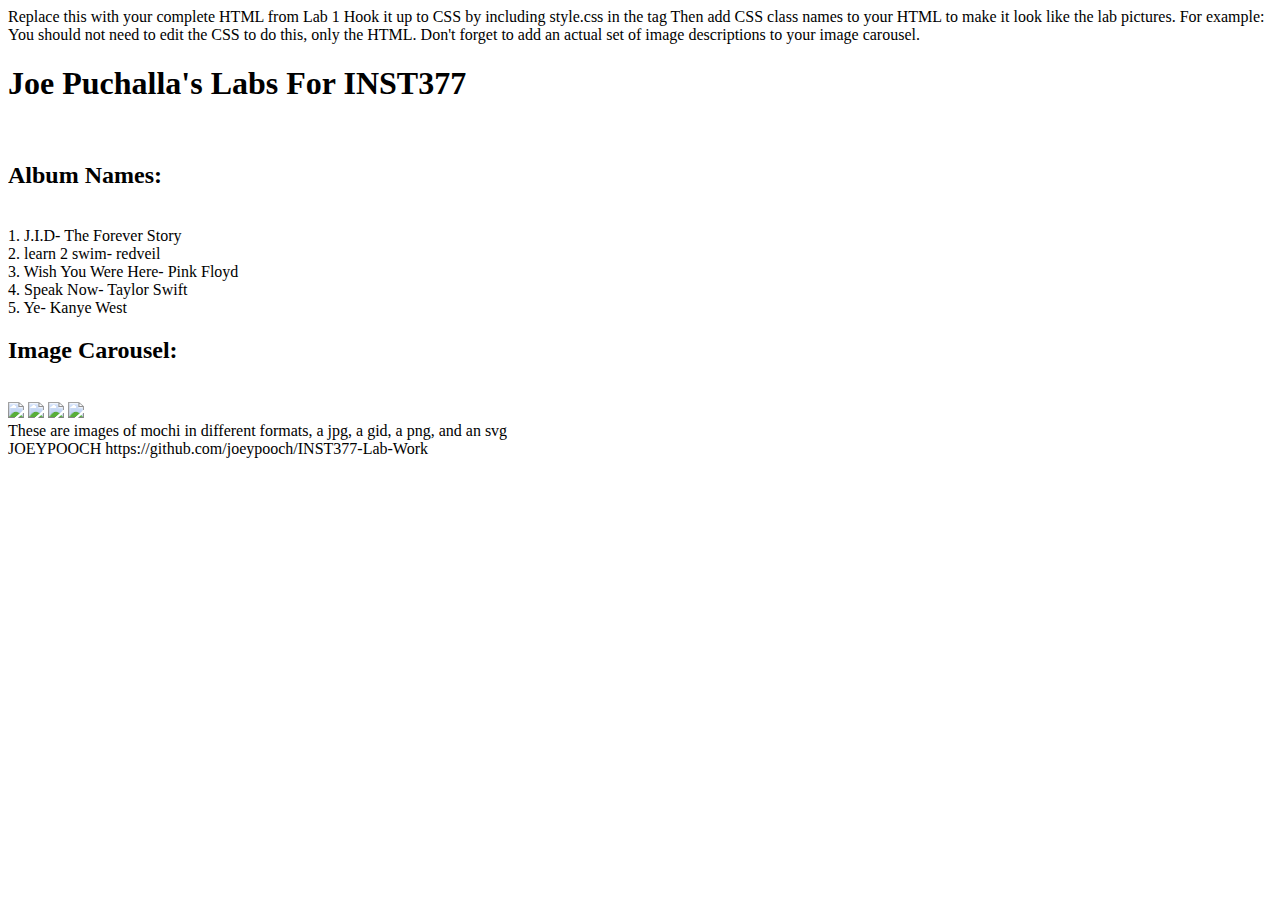
==== client/lab_2/index.html @ 88124422 "Update index.html" ====
Replace this with your complete HTML from Lab 1

Hook it up to CSS by including style.css in the <head> tag

Then add CSS class names to your HTML to make it look like the lab pictures.
For example: <div class="selector">

You should not need to edit the CSS to do this, only the HTML.

Don't forget to add an actual set of image descriptions to your image carousel.

<html lang="en">
    <head>
        <link rel="stylesheet" href="client/lab_2/style.css">
        <meta charset="UTF-8">
        <meta http-equiv="X-UA-Compatible" content="IE=edge">
        <meta name="viewport" content="width=device-width, initial-scale=1.0">
        
        <title>Joe Puchalla's Labs For INST377</title>
        
    </head>

<body>
    <header><b><h1>Joe Puchalla's Labs For INST377</h1></b></header><br>
    <h2><b>Album Names:</b></h2><br>
    1. J.I.D- The Forever Story <br>
    2. learn 2 swim- redveil <br>
    3. Wish You Were Here- Pink Floyd <br>
    4. Speak Now- Taylor Swift <br>
    5. Ye- Kanye West<br>

    <h2><b>Image Carousel:</b></h2> <br>
    <grid class='grid'>
    <img src="client/lab_1/images/mochi.jpg"/>
    <img src="client/lab_1/images/mochi.gif"/>
    <img src="client/lab_1/images/mochi.png"/>
    <img src="client/lab_1/images/mochi.svg"/>
    <br> These are images of mochi in different formats, a jpg, a gid, a png, and an svg
    </grid>
    
    
    <br> JOEYPOOCH https://github.com/joeypooch/INST377-Lab-Work
</body>
</html>
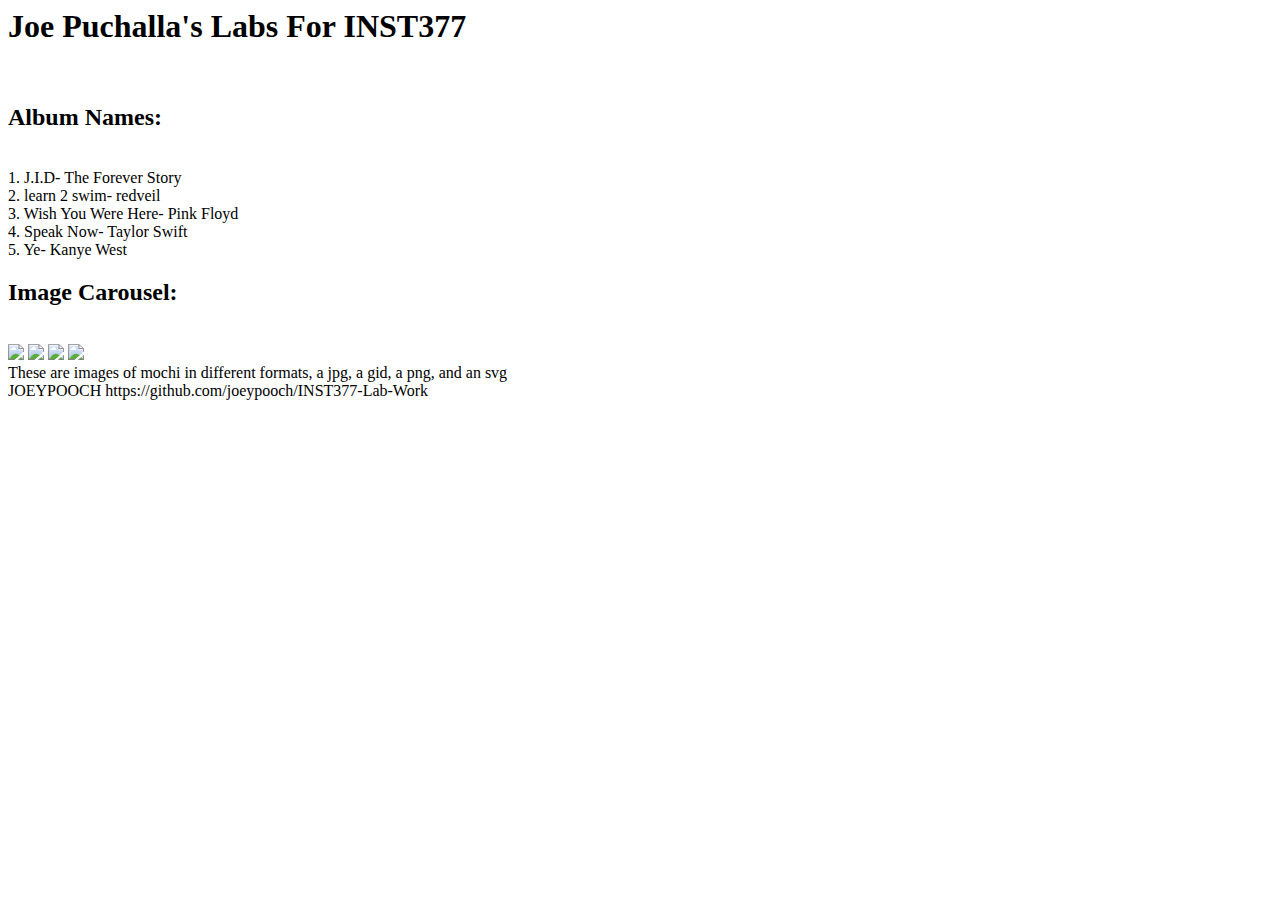
==== commit 5c6e2ac2: "rm instuctions" ====
--- a/client/lab_2/index.html
+++ b/client/lab_2/index.html
@@ -1,14 +1,3 @@
-Replace this with your complete HTML from Lab 1
-
-Hook it up to CSS by including style.css in the <head> tag
-
-Then add CSS class names to your HTML to make it look like the lab pictures.
-For example: <div class="selector">
-
-You should not need to edit the CSS to do this, only the HTML.
-
-Don't forget to add an actual set of image descriptions to your image carousel.
-
 <html lang="en">
     <head>
         <link rel="stylesheet" href="client/lab_2/style.css">
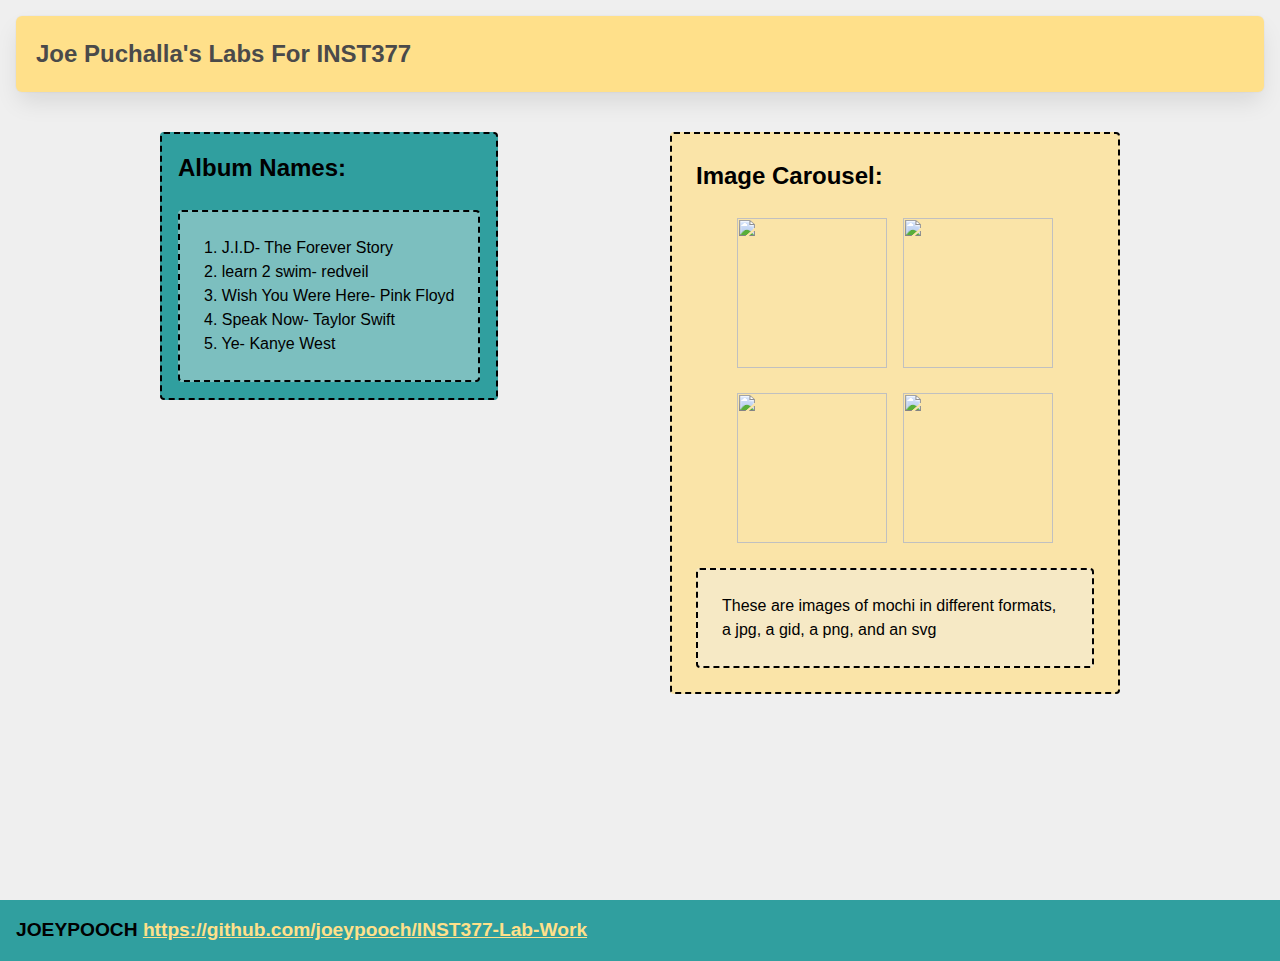
==== commit 6def2901: "lab2" ====
--- a/client/lab_2/index.html
+++ b/client/lab_2/index.html
@@ -1,6 +1,6 @@
-<html lang="en">
+<html lang="en" class = 'html'>
     <head>
-        <link rel="stylesheet" href="client/lab_2/style.css">
+        <link rel="stylesheet" href="style.css">
         <meta charset="UTF-8">
         <meta http-equiv="X-UA-Compatible" content="IE=edge">
         <meta name="viewport" content="width=device-width, initial-scale=1.0">
@@ -10,24 +10,38 @@
     </head>
 
 <body>
-    <header><b><h1>Joe Puchalla's Labs For INST377</h1></b></header><br>
-    <h2><b>Album Names:</b></h2><br>
-    1. J.I.D- The Forever Story <br>
-    2. learn 2 swim- redveil <br>
-    3. Wish You Were Here- Pink Floyd <br>
-    4. Speak Now- Taylor Swift <br>
-    5. Ye- Kanye West<br>
-
-    <h2><b>Image Carousel:</b></h2> <br>
-    <grid class='grid'>
-    <img src="client/lab_1/images/mochi.jpg"/>
-    <img src="client/lab_1/images/mochi.gif"/>
-    <img src="client/lab_1/images/mochi.png"/>
-    <img src="client/lab_1/images/mochi.svg"/>
-    <br> These are images of mochi in different formats, a jpg, a gid, a png, and an svg
-    </grid>
-    
-    
-    <br> JOEYPOOCH https://github.com/joeypooch/INST377-Lab-Work
+    <div id="wrapper" class = 'wrapper'>
+        <header class = 'header'><b><h1 class = 'h1'>Joe Puchalla's Labs For INST377</h1></b></header>
+        <div id="container"class="containter">
+            <div id="right" class="box right_section">
+                <h2 class='h2'><b>Image Carousel:</b></h2>
+                <div id="imgs" class="grid">
+                    <img src="client/lab_1/images/mochi.jpg"/>
+                    <img src="client/lab_1/images/mochi.gif"/>
+                    <img src="client/lab_1/images/mochi.png"/>
+                    <img src="client/lab_1/images/mochi.svg"/>
+                </div>
+                <div id ="desc" class="box">
+                    These are images of mochi in different formats, a jpg, a gid, a png, and an svg
+                </div>
+            </div>
+            <div id="left" class="box left_section">
+                <h2 class='h2'><b>Album Names:</b></h2>
+                <div id="album list" class="box">
+                    1. J.I.D- The Forever Story<br>
+                    2. learn 2 swim- redveil <br>
+                    3. Wish You Were Here- Pink Floyd <br>
+                    4. Speak Now- Taylor Swift<br>
+                    5. Ye- Kanye West 
+                </div>
+               
+            </div>
+            
+            
+        </div>
+    </div>
+    <footer class = "footer">
+        JOEYPOOCH <a class="a a:hover">https://github.com/joeypooch/INST377-Lab-Work</a>
+    </footer>
 </body>
-</html>
+</html>--- a/client/lab_2/style.css
+++ b/client/lab_2/style.css
@@ -0,0 +1,203 @@
+* {
+  box-sizing: border-box;
+}
+
+/* 
+  These rules apply to actual HTML elements with no labelling!
+  So: they style the tags directly
+*/
+
+html {
+  background-color: #fff;
+  font-size: 16px;
+  min-width: 300px;
+  overflow-x: hidden;
+  overflow-y: scroll;
+
+  /* these are specific to different browsers */
+  -moz-osx-font-smoothing: grayscale;
+  -webkit-font-smoothing: antialiased;
+  text-rendering: optimizeLegibility;
+  -webkit-text-size-adjust: 100%;
+  -moz-text-size-adjust: 100%;
+  text-size-adjust: 100%;
+}
+
+body {
+  margin: 0;
+  padding: 0;
+
+  font-family: ‘Segoe UI’, Candara, ‘Bitstream Vera Sans’, ‘DejaVu Sans’, ‘Bitsream Vera Sans’, ‘Trebuchet MS’, Verdana, ‘Verdana Ref’, sans-serif;
+  font-weight: 400;
+  line-height: 1.5;
+  background-color: rgb(239, 239, 239);
+}
+
+
+a {
+  display: inline-block;
+  text-decoration: none;
+}
+
+h2 {
+  margin:0;
+  padding:0;
+  padding-bottom:1.5rem;
+}
+
+form {
+  accent-color: hsla(120, 100%, 50%, 0.482);
+}
+
+/*
+  - These styles use 'class names'
+  - You can apply them by using the 'class' attribute on your HTML
+  - like this: <div class="wrapper">
+  - note that the period vanishes there!
+*/
+
+
+.wrapper {
+  min-height: 100vh;
+  display: flex;
+  flex-direction: column;
+  margin: 0;
+  flex: 1;
+}
+
+.container {
+  margin: 0 20px;
+  display: flex;
+  justify-content: space-evenly;
+  align-items: start;
+  flex:1;
+}
+
+.header {
+  padding-top: 1rem;
+  padding-left: 1rem;
+  padding-right: 1rem;
+  padding-bottom: 1.5rem;
+}
+
+
+/*
+  This rule implies that the H1 tag lives within another HTML tag
+  It "inherits" some rules from the above
+  Those rules won't apply to an h1 that's outside a block with the class of 'header'
+*/
+
+.header h1 {
+  display: block;
+  /* this will push other blocks out of the way */
+
+  /* colors */
+  background-color: #ffe08a;
+  color: #4a4a4a;
+
+  /* shapes */
+  border-radius: 6px;
+  font-size: 1.5rem;
+  padding: 1.25rem;
+  margin:0; /* removing the margin on h1 tags means the header pins to the top if we move it around */
+
+
+  /* box-shadows are fancy */
+  box-shadow: 0 0.5em 1em -0.125em rgb(10 10 10 / 10%), 0 0 0 1px rgb(10 10 10 / 2%);
+}
+
+
+/*
+  Rules can be combined on a block to apply the 'cascade' in order
+  So you can use two classnames in a single class attribute
+  like: <div class="box section">
+
+  Rules may combine in unexpected ways - remember that the LAST thing written in this file will have "priority"
+  And will be what displays in your client
+*/
+
+.box {
+  background-color: rgba(239, 239, 239, 0.40);
+  border: 2px dashed;
+  border-radius: 4px;
+  width: fit-content;
+  height:fit-content;
+  padding: 1.5rem;
+  margin: 0 auto;
+  
+}
+
+.left_section {
+  background-color: rgba(0, 139, 139, 0.8);
+  flex: 0 1 auto;
+  margin: 1rem;
+  margin-left: 10rem;
+  padding: 1rem;
+  position:relative;
+}
+
+.right_section {
+  background-color: rgba(255, 224, 138, 0.7);
+  flex: 1 2 auto;
+  margin: 1rem;
+  float: right ;
+  
+  position: relative;
+  margin-right: 10rem;
+  align-items: center;
+  max-width: 450px;
+}
+
+/*
+  This block is actually dependent on the "container" block having a flex set on it
+  and the "wrapper" block displaying as a flex column with a "vertical height" (vh) of 100.
+  That serves to cram the footer to the bottom of the page.
+*/
+
+.footer {
+  flex-shrink: 0;
+  padding: 1rem;
+  background-color: rgba(0, 139, 139, 0.8);
+  font-size: 1.2rem;
+  font-weight: 600;
+}
+
+.footer a {
+  color: rgba(255, 224, 138, 1);
+  text-decoration: underline;
+}
+
+/*
+  This is an example of a 'pseudoclass'
+  In this instance, it says what to do if a mouse hovers over a link
+  This is pretty desktop-specific, since there's no hover function on touchscreens
+*/
+.footer a:hover {
+  /* Hue, saturation, luminosity, alpha */
+  background-color: hsla(0, 0%, 90%, 0.15);
+  /* red, green, blue, alpha */
+  color: rgb(246, 169, 93);
+  text-decoration: none;
+}
+
+.subtitle {
+  color: rgba(0, 0, 0, 0.8);
+  margin: 0px;
+  margin-bottom: 5px;
+}
+
+
+/* Deploy this with images as direct "children" and the images should pop into shape */
+.grid {
+  display: flex;
+  justify-content: space-evenly;
+  flex-flow: wrap;
+  width: 350px;
+  height: 350px;
+  margin: 0 auto;
+}
+
+.grid img {
+  width: 150px;
+  height: 150px;
+}
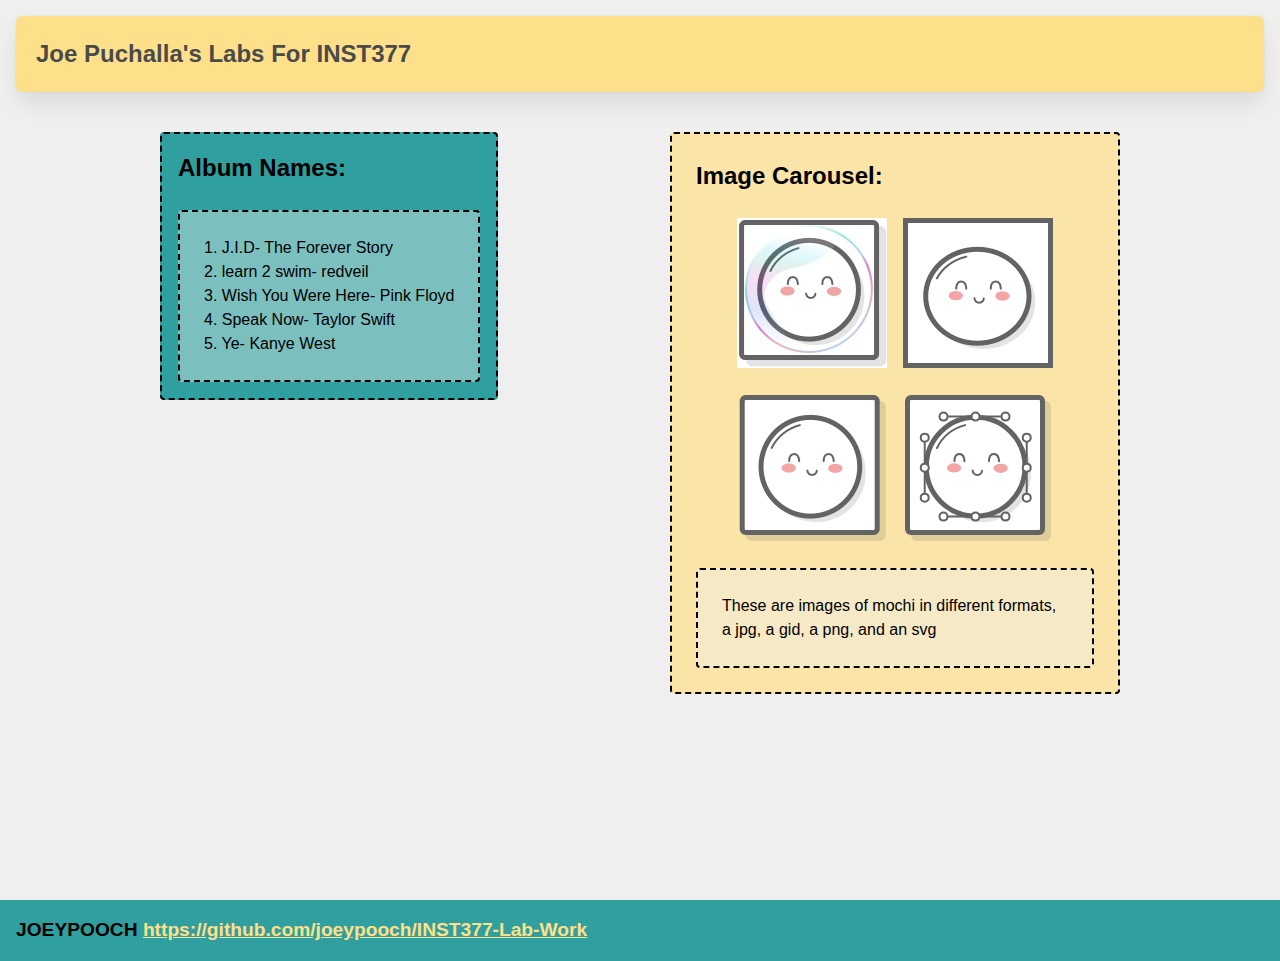
==== commit b247f7d9: "Update index.html" ====
--- a/client/lab_2/index.html
+++ b/client/lab_2/index.html
@@ -16,10 +16,10 @@
             <div id="right" class="box right_section">
                 <h2 class='h2'><b>Image Carousel:</b></h2>
                 <div id="imgs" class="grid">
-                    <img src="client/lab_1/images/mochi.jpg"/>
-                    <img src="client/lab_1/images/mochi.gif"/>
-                    <img src="client/lab_1/images/mochi.png"/>
-                    <img src="client/lab_1/images/mochi.svg"/>
+                    <img src="./images/mochi.jpg"/>
+                    <img src="./images/mochi.gif"/>
+                    <img src="./images/mochi.png"/>
+                    <img src="./images/mochi.svg"/>
                 </div>
                 <div id ="desc" class="box">
                     These are images of mochi in different formats, a jpg, a gid, a png, and an svg
@@ -44,4 +44,4 @@
         JOEYPOOCH <a class="a a:hover">https://github.com/joeypooch/INST377-Lab-Work</a>
     </footer>
 </body>
-</html>+</html>
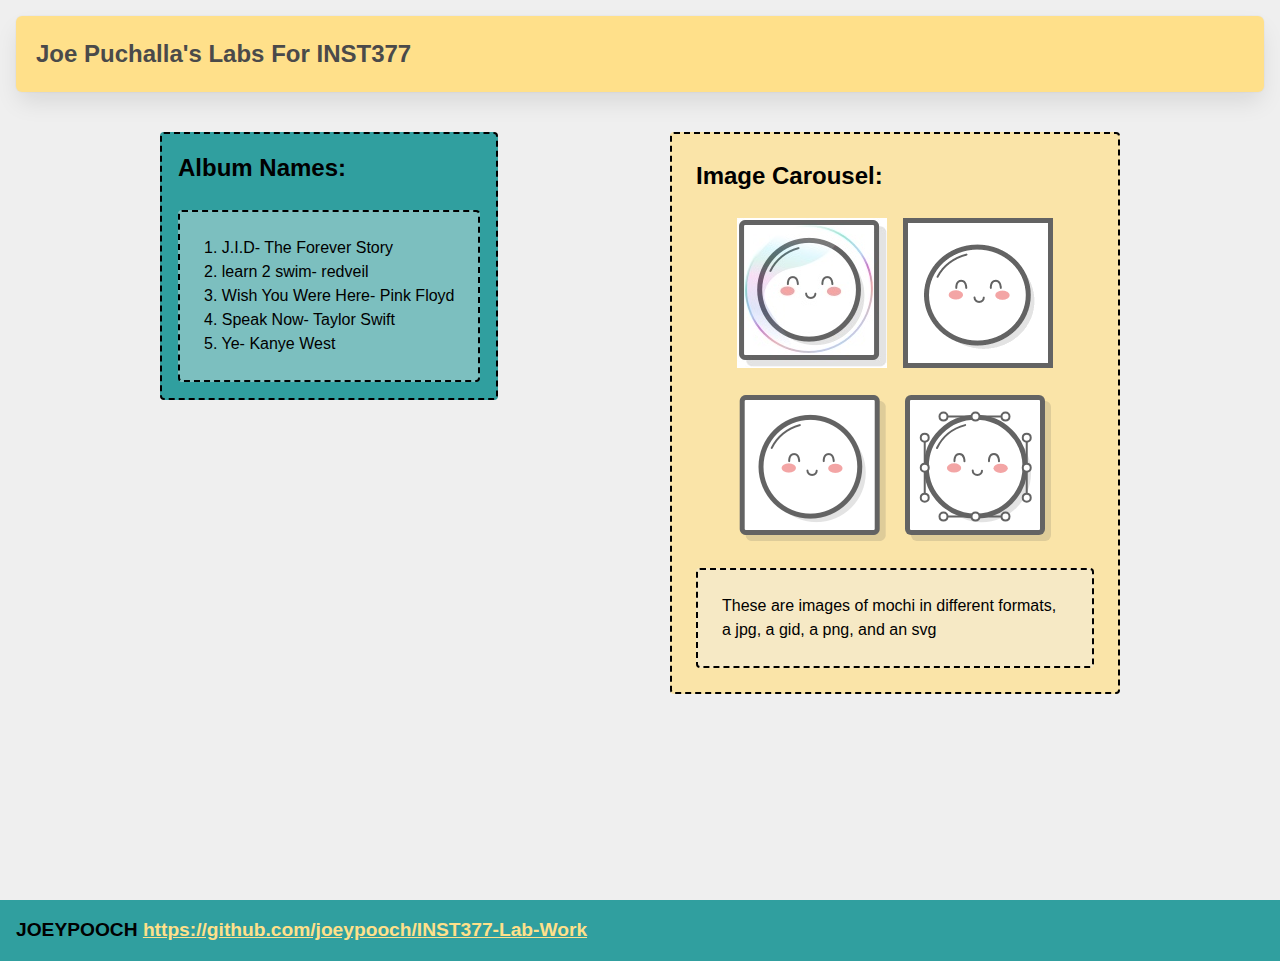
==== commit 8cf0b38d: "Update index.html" ====
(no text change in the page or its own stylesheets)
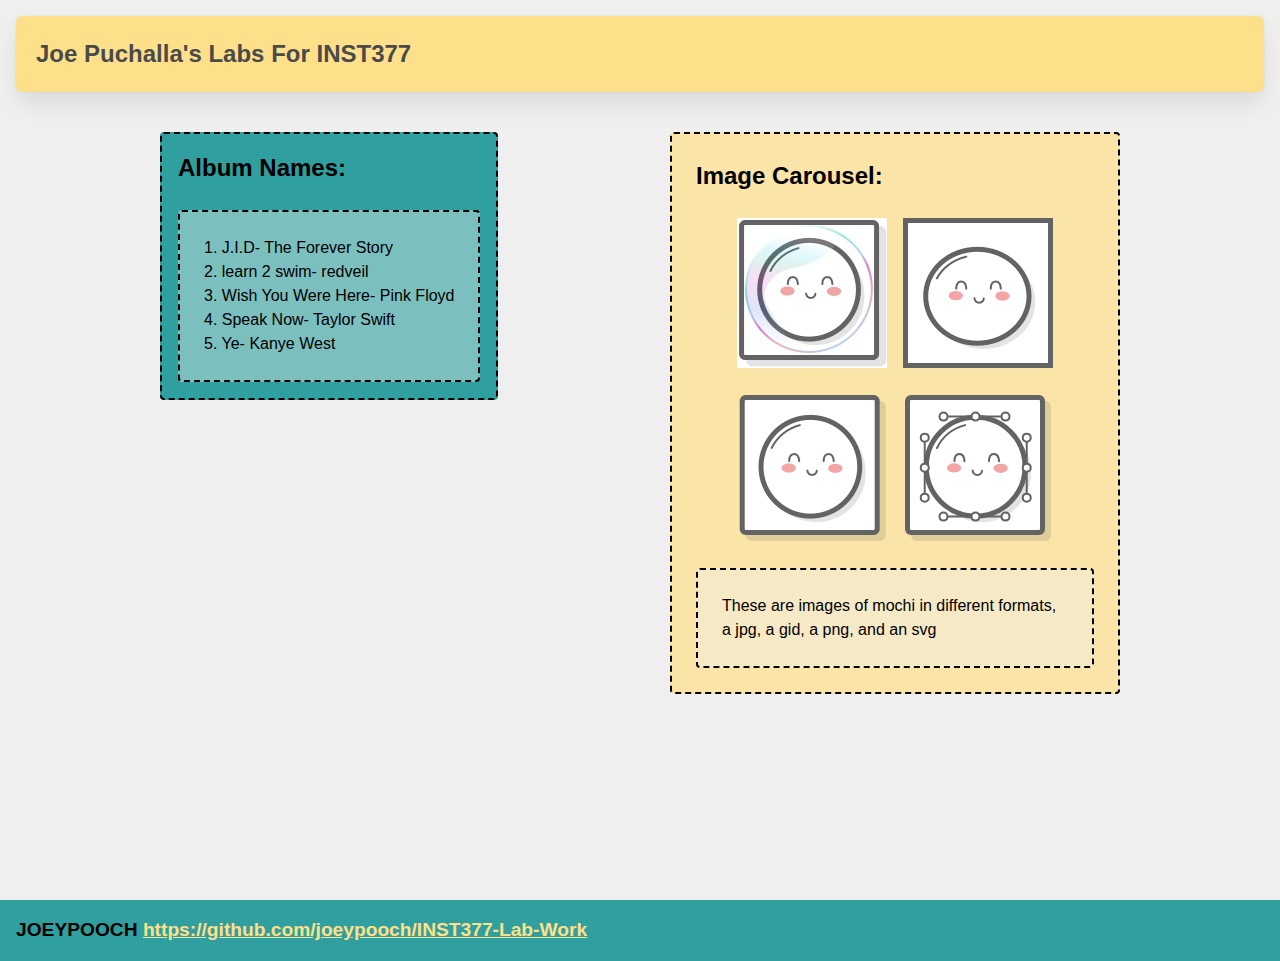
==== commit 48b778bf: "Merge branch 'main' of https://github.com/joeypooch/INST377-Lab-Work" ====
--- a/client/lab_2/index.html
+++ b/client/lab_2/index.html
@@ -16,10 +16,10 @@
             <div id="right" class="box right_section">
                 <h2 class='h2'><b>Image Carousel:</b></h2>
                 <div id="imgs" class="grid">
-                    <img src="./images/mochi.jpg"/>
-                    <img src="./images/mochi.gif"/>
-                    <img src="./images/mochi.png"/>
-                    <img src="./images/mochi.svg"/>
+                    <img src="images/mochi.jpg"/>
+                    <img src="images/mochi.gif"/>
+                    <img src="images/mochi.png"/>
+                    <img src="images/mochi.svg"/>
                 </div>
                 <div id ="desc" class="box">
                     These are images of mochi in different formats, a jpg, a gid, a png, and an svg
